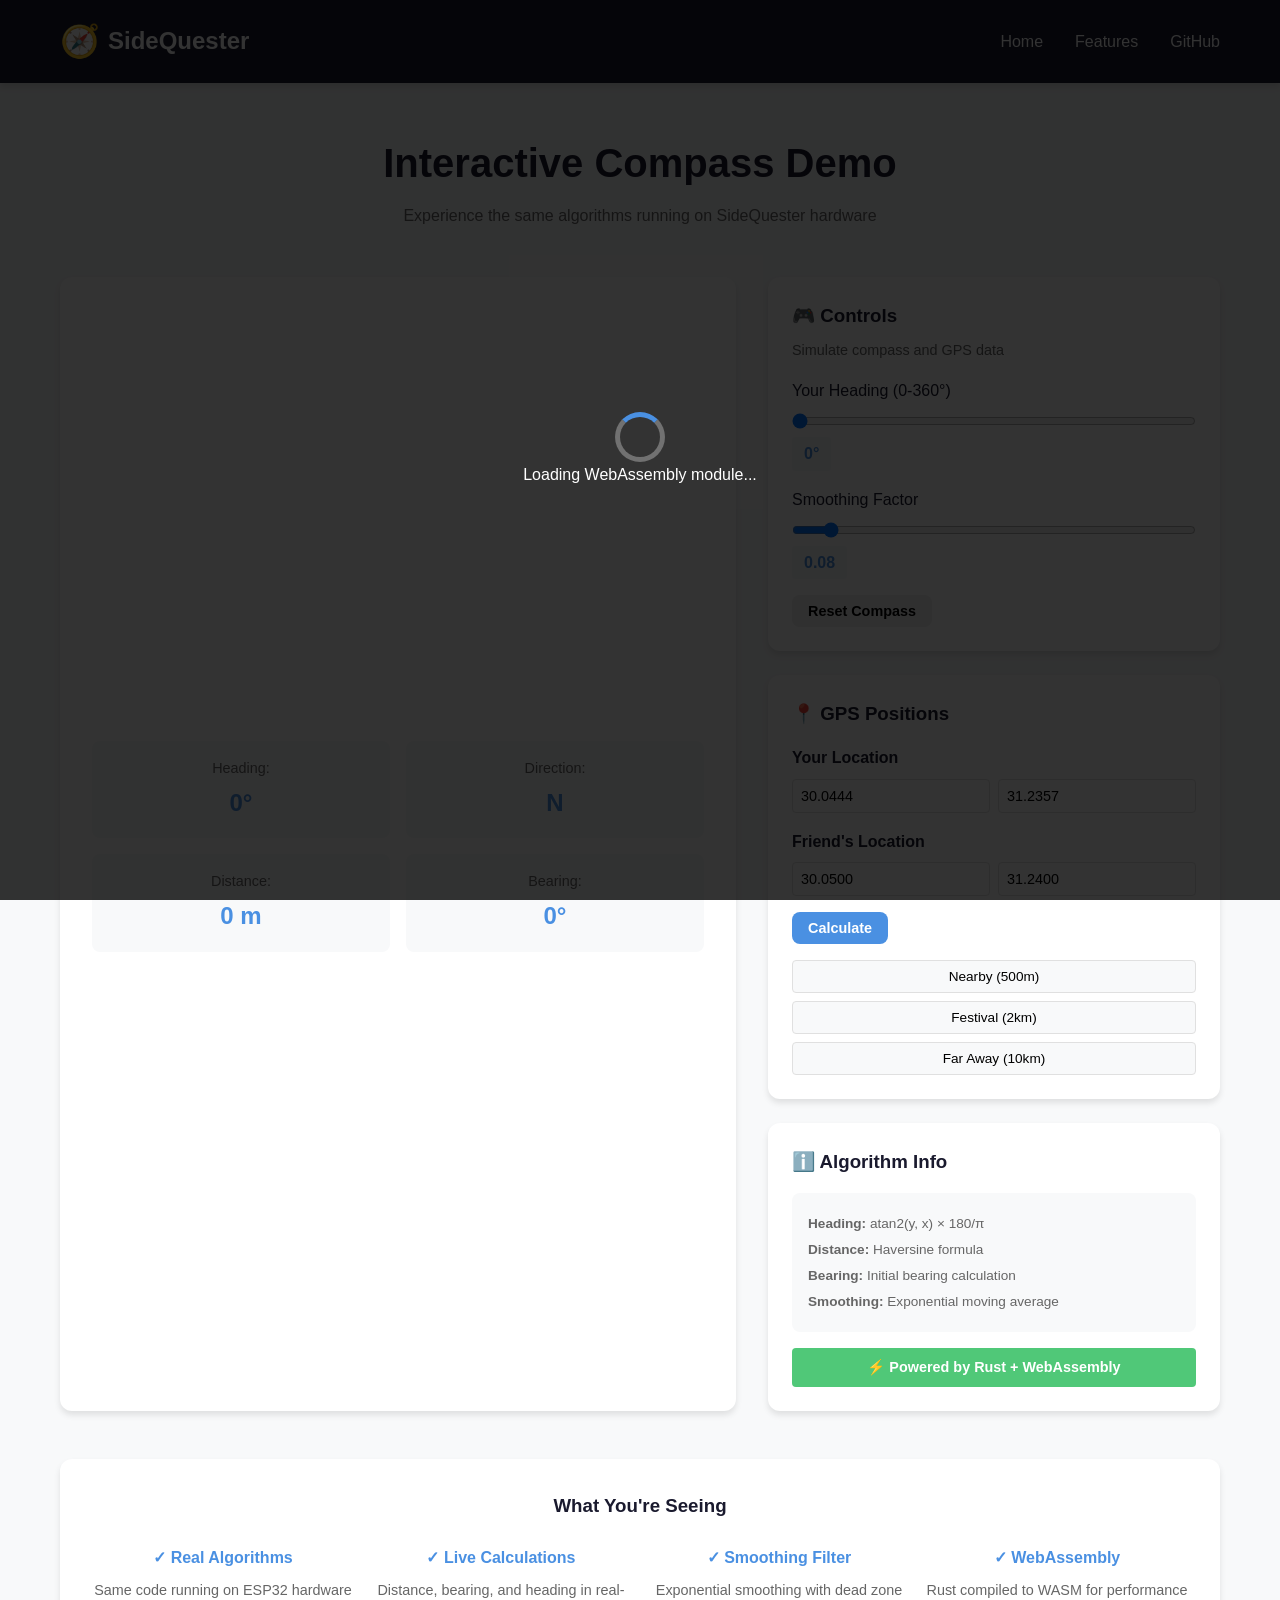
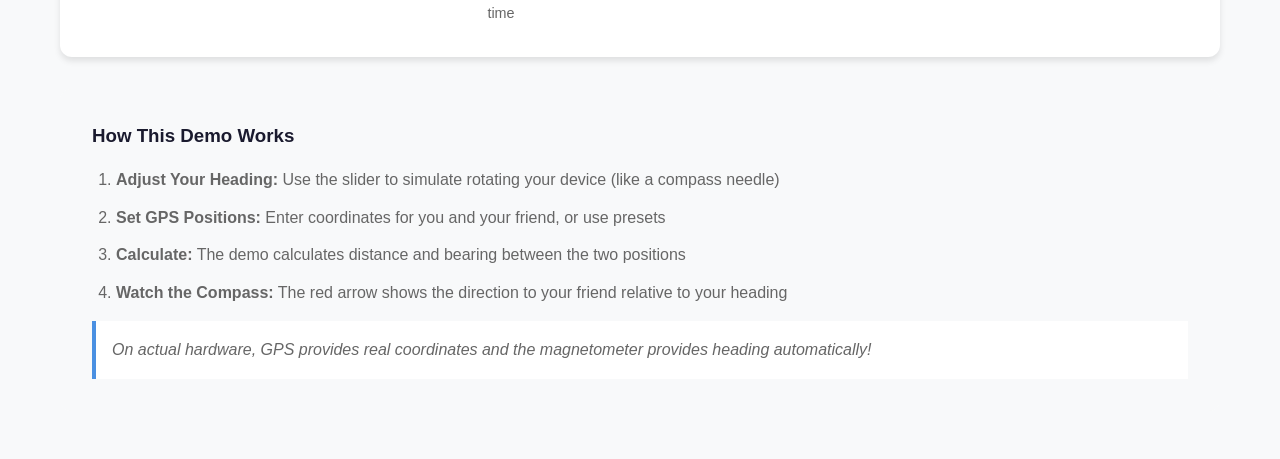
==== website/www/demo.html @ f315d067 "published the sidequester website" ====
<!DOCTYPE html>
<html lang="en">
<head>
    <meta charset="UTF-8">
    <meta name="viewport" content="width=device-width, initial-scale=1.0">
    <meta name="description" content="Interactive SideQuester compass demo - Experience the real algorithms in your browser">
    <title>SideQuester - Interactive Demo</title>
    <link rel="stylesheet" href="styles.css">
</head>
<body class="demo-page">
    <!-- Navigation -->
    <nav class="navbar">
        <div class="container nav-container">
            <div class="logo">
                <a href="index.html">
                    <span class="logo-icon">🧭</span>
                    <span class="logo-text">SideQuester</span>
                </a>
            </div>
            <ul class="nav-menu">
                <li><a href="index.html">Home</a></li>
                <li><a href="index.html#features">Features</a></li>
                <li><a href="https://github.com/AmrEslim/SideQuester" target="_blank">GitHub</a></li>
            </ul>
        </div>
    </nav>

    <!-- Demo Content -->
    <section class="demo-container">
        <div class="container">
            <h1 class="demo-title">Interactive Compass Demo</h1>
            <p class="demo-subtitle">Experience the same algorithms running on SideQuester hardware</p>

            <div class="demo-layout">
                <!-- Main Compass Display -->
                <div class="demo-main">
                    <div class="compass-display">
                        <canvas id="compassCanvas" width="400" height="400"></canvas>
                        <div class="compass-info">
                            <div class="info-item">
                                <span class="info-label">Heading:</span>
                                <span class="info-value" id="heading">0°</span>
                            </div>
                            <div class="info-item">
                                <span class="info-label">Direction:</span>
                                <span class="info-value" id="direction">N</span>
                            </div>
                            <div class="info-item">
                                <span class="info-label">Distance:</span>
                                <span class="info-value" id="distance">0 m</span>
                            </div>
                            <div class="info-item">
                                <span class="info-label">Bearing:</span>
                                <span class="info-value" id="bearing">0°</span>
                            </div>
                        </div>
                    </div>
                </div>

                <!-- Controls Sidebar -->
                <div class="demo-controls">
                    <div class="control-section">
                        <h3>🎮 Controls</h3>
                        <p class="control-hint">Simulate compass and GPS data</p>
                        
                        <div class="control-group">
                            <label for="currentHeading">Your Heading (0-360°)</label>
                            <input type="range" id="currentHeading" min="0" max="360" value="0" step="1">
                            <span class="range-value" id="headingValue">0°</span>
                        </div>
                        
                        <div class="control-group">
                            <label for="smoothing">Smoothing Factor</label>
                            <input type="range" id="smoothing" min="0" max="100" value="8" step="1">
                            <span class="range-value" id="smoothingValue">0.08</span>
                        </div>
                        
                        <button id="resetBtn" class="btn btn-small">Reset Compass</button>
                    </div>

                    <div class="control-section">
                        <h3>📍 GPS Positions</h3>
                        
                        <div class="gps-group">
                            <h4>Your Location</h4>
                            <div class="input-row">
                                <input type="number" id="yourLat" placeholder="Latitude" value="30.0444" step="0.0001">
                                <input type="number" id="yourLon" placeholder="Longitude" value="31.2357" step="0.0001">
                            </div>
                        </div>
                        
                        <div class="gps-group">
                            <h4>Friend's Location</h4>
                            <div class="input-row">
                                <input type="number" id="friendLat" placeholder="Latitude" value="30.0500" step="0.0001">
                                <input type="number" id="friendLon" placeholder="Longitude" value="31.2400" step="0.0001">
                            </div>
                        </div>
                        
                        <button id="calculateBtn" class="btn btn-primary btn-small">Calculate</button>
                        
                        <div class="preset-buttons">
                            <button class="btn-preset" data-preset="nearby">Nearby (500m)</button>
                            <button class="btn-preset" data-preset="festival">Festival (2km)</button>
                            <button class="btn-preset" data-preset="far">Far Away (10km)</button>
                        </div>
                    </div>

                    <div class="control-section">
                        <h3>ℹ️ Algorithm Info</h3>
                        <div class="algorithm-info">
                            <p><strong>Heading:</strong> atan2(y, x) × 180/π</p>
                            <p><strong>Distance:</strong> Haversine formula</p>
                            <p><strong>Bearing:</strong> Initial bearing calculation</p>
                            <p><strong>Smoothing:</strong> Exponential moving average</p>
                        </div>
                        <p class="wasm-badge">⚡ Powered by Rust + WebAssembly</p>
                    </div>
                </div>
            </div>

            <!-- Features Note -->
            <div class="demo-features-note">
                <h3>What You're Seeing</h3>
                <div class="features-row">
                    <div class="feature-note">
                        <strong>✓ Real Algorithms</strong>
                        <p>Same code running on ESP32 hardware</p>
                    </div>
                    <div class="feature-note">
                        <strong>✓ Live Calculations</strong>
                        <p>Distance, bearing, and heading in real-time</p>
                    </div>
                    <div class="feature-note">
                        <strong>✓ Smoothing Filter</strong>
                        <p>Exponential smoothing with dead zone</p>
                    </div>
                    <div class="feature-note">
                        <strong>✓ WebAssembly</strong>
                        <p>Rust compiled to WASM for performance</p>
                    </div>
                </div>
            </div>

            <!-- How It Works -->
            <div class="demo-explanation">
                <h3>How This Demo Works</h3>
                <ol>
                    <li><strong>Adjust Your Heading:</strong> Use the slider to simulate rotating your device (like a compass needle)</li>
                    <li><strong>Set GPS Positions:</strong> Enter coordinates for you and your friend, or use presets</li>
                    <li><strong>Calculate:</strong> The demo calculates distance and bearing between the two positions</li>
                    <li><strong>Watch the Compass:</strong> The red arrow shows the direction to your friend relative to your heading</li>
                </ol>
                <p class="note">On actual hardware, GPS provides real coordinates and the magnetometer provides heading automatically!</p>
            </div>
        </div>
    </section>

    <!-- Loading Indicator -->
    <div id="loadingOverlay" class="loading-overlay">
        <div class="loading-spinner"></div>
        <p>Loading WebAssembly module...</p>
    </div>

    <!-- Scripts -->
    <script type="module" src="app.js"></script>
</body>
</html>
---- website/www/styles.css ----
/* ===== Global Styles ===== */
:root {
    --primary-color: #4A90E2;
    --secondary-color: #50C878;
    --accent-color: #FF6B6B;
    --dark-bg: #1a1a2e;
    --darker-bg: #16161e;
    --light-bg: #f8f9fa;
    --text-primary: #333;
    --text-secondary: #666;
    --text-light: #fff;
    --border-color: #e0e0e0;
    --shadow: 0 4px 6px rgba(0, 0, 0, 0.1);
    --shadow-lg: 0 10px 30px rgba(0, 0, 0, 0.2);
}

* {
    margin: 0;
    padding: 0;
    box-sizing: border-box;
}

body {
    font-family: -apple-system, BlinkMacSystemFont, 'Segoe UI', Roboto, Oxygen, Ubuntu, Cantarell, sans-serif;
    line-height: 1.6;
    color: var(--text-primary);
    overflow-x: hidden;
}

.container {
    max-width: 1200px;
    margin: 0 auto;
    padding: 0 20px;
}

/* ===== Navigation ===== */
.navbar {
    background: var(--dark-bg);
    color: var(--text-light);
    padding: 1rem 0;
    position: sticky;
    top: 0;
    z-index: 1000;
    box-shadow: var(--shadow);
}

.nav-container {
    display: flex;
    justify-content: space-between;
    align-items: center;
}

.logo {
    display: flex;
    align-items: center;
    gap: 0.5rem;
    font-size: 1.5rem;
    font-weight: bold;
    color: var(--text-light);
    text-decoration: none;
}

.logo a {
    display: flex;
    align-items: center;
    gap: 0.5rem;
    color: var(--text-light);
    text-decoration: none;
}

.logo-icon {
    font-size: 2rem;
}

.nav-menu {
    display: flex;
    list-style: none;
    gap: 2rem;
    align-items: center;
}

.nav-menu a {
    color: var(--text-light);
    text-decoration: none;
    transition: color 0.3s;
    font-weight: 500;
}

.nav-menu a:hover {
    color: var(--primary-color);
}

.demo-link {
    background: var(--primary-color);
    padding: 0.5rem 1rem;
    border-radius: 5px;
}

.demo-link:hover {
    background: #3a7bc8;
    color: var(--text-light) !important;
}

.github-link {
    display: flex;
    align-items: center;
    gap: 0.5rem;
}

/* ===== Hero Section ===== */
.hero {
    background: linear-gradient(135deg, var(--dark-bg) 0%, var(--darker-bg) 100%);
    color: var(--text-light);
    padding: 6rem 0;
    min-height: 80vh;
    display: flex;
    align-items: center;
}

.hero .container {
    display: grid;
    grid-template-columns: 1fr 1fr;
    gap: 4rem;
    align-items: center;
}

.hero-title {
    font-size: 3.5rem;
    font-weight: 800;
    line-height: 1.2;
    margin-bottom: 1.5rem;
}

.highlight {
    color: var(--primary-color);
}

.hero-subtitle {
    font-size: 1.25rem;
    margin-bottom: 2rem;
    color: #ccc;
}

.cta-buttons {
    display: flex;
    gap: 1rem;
    flex-wrap: wrap;
}

.btn {
    padding: 0.875rem 2rem;
    font-size: 1rem;
    font-weight: 600;
    border: none;
    border-radius: 8px;
    cursor: pointer;
    text-decoration: none;
    display: inline-block;
    transition: all 0.3s;
}

.btn-primary {
    background: var(--primary-color);
    color: var(--text-light);
}

.btn-primary:hover {
    background: #3a7bc8;
    transform: translateY(-2px);
    box-shadow: var(--shadow-lg);
}

.btn-secondary {
    background: transparent;
    color: var(--text-light);
    border: 2px solid var(--primary-color);
}

.btn-secondary:hover {
    background: var(--primary-color);
    transform: translateY(-2px);
}

.btn-small {
    padding: 0.5rem 1rem;
    font-size: 0.9rem;
}

.hero-stats {
    display: flex;
    gap: 3rem;
    margin-top: 3rem;
}

.stat {
    text-align: center;
}

.stat-number {
    font-size: 2.5rem;
    font-weight: bold;
    color: var(--primary-color);
}

.stat-label {
    font-size: 0.9rem;
    color: #ccc;
}

/* Hero Compass Preview */
.hero-visual {
    display: flex;
    justify-content: center;
    align-items: center;
}

.compass-preview {
    width: 300px;
    height: 300px;
    display: flex;
    justify-content: center;
    align-items: center;
}

.compass-circle {
    width: 250px;
    height: 250px;
    border-radius: 50%;
    background: radial-gradient(circle, rgba(74, 144, 226, 0.2) 0%, rgba(74, 144, 226, 0.05) 70%);
    border: 3px solid var(--primary-color);
    position: relative;
    animation: pulse 2s ease-in-out infinite;
}

.compass-needle {
    position: absolute;
    width: 4px;
    height: 100px;
    background: linear-gradient(to top, var(--accent-color), transparent);
    top: 50%;
    left: 50%;
    transform: translate(-50%, -100%);
    transform-origin: bottom center;
    animation: rotate 4s linear infinite;
}

.compass-direction {
    position: absolute;
    top: 20px;
    left: 50%;
    transform: translateX(-50%);
    font-size: 1.5rem;
    font-weight: bold;
    color: var(--primary-color);
}

@keyframes pulse {
    0%, 100% { transform: scale(1); opacity: 1; }
    50% { transform: scale(1.05); opacity: 0.9; }
}

@keyframes rotate {
    from { transform: translate(-50%, -100%) rotate(0deg); }
    to { transform: translate(-50%, -100%) rotate(360deg); }
}

/* ===== Features Section ===== */
.features {
    padding: 6rem 0;
    background: var(--light-bg);
}

.section-title {
    font-size: 2.5rem;
    text-align: center;
    margin-bottom: 1rem;
}

.section-subtitle {
    text-align: center;
    color: var(--text-secondary);
    font-size: 1.1rem;
    margin-bottom: 3rem;
}

.features-grid {
    display: grid;
    grid-template-columns: repeat(auto-fit, minmax(300px, 1fr));
    gap: 2rem;
}

.feature-card {
    background: white;
    padding: 2rem;
    border-radius: 12px;
    box-shadow: var(--shadow);
    transition: transform 0.3s, box-shadow 0.3s;
}

.feature-card:hover {
    transform: translateY(-5px);
    box-shadow: var(--shadow-lg);
}

.feature-icon {
    font-size: 3rem;
    margin-bottom: 1rem;
}

.feature-card h3 {
    font-size: 1.5rem;
    margin-bottom: 0.5rem;
    color: var(--dark-bg);
}

.feature-card p {
    color: var(--text-secondary);
}

/* ===== How It Works Section ===== */
.how-it-works {
    padding: 6rem 0;
}

.steps {
    display: grid;
    grid-template-columns: repeat(auto-fit, minmax(250px, 1fr));
    gap: 2rem;
    margin-bottom: 3rem;
}

.step {
    display: flex;
    gap: 1rem;
}

.step-number {
    width: 50px;
    height: 50px;
    background: var(--primary-color);
    color: white;
    border-radius: 50%;
    display: flex;
    align-items: center;
    justify-content: center;
    font-size: 1.5rem;
    font-weight: bold;
    flex-shrink: 0;
}

.step-content h3 {
    margin-bottom: 0.5rem;
    color: var(--dark-bg);
}

.step-content p {
    color: var(--text-secondary);
}

.tech-stack {
    text-align: center;
    margin-top: 3rem;
}

.tech-stack h3 {
    margin-bottom: 1rem;
    font-size: 1.5rem;
}

.tech-tags {
    display: flex;
    flex-wrap: wrap;
    gap: 1rem;
    justify-content: center;
}

.tech-tag {
    background: var(--dark-bg);
    color: white;
    padding: 0.5rem 1rem;
    border-radius: 20px;
    font-size: 0.9rem;
    font-weight: 500;
}

/* ===== Demo Section ===== */
.demo-section {
    padding: 6rem 0;
    background: var(--light-bg);
}

.demo-content {
    display: grid;
    grid-template-columns: 1fr 1fr;
    gap: 4rem;
    align-items: center;
}

.demo-features li {
    margin: 0.5rem 0;
    color: var(--text-secondary);
}

.browser-mockup {
    background: white;
    border-radius: 8px;
    overflow: hidden;
    box-shadow: var(--shadow-lg);
}

.browser-bar {
    background: #e0e0e0;
    padding: 0.75rem;
    display: flex;
    align-items: center;
}

.browser-dots {
    display: flex;
    gap: 0.5rem;
}

.browser-dots span {
    width: 12px;
    height: 12px;
    border-radius: 50%;
    background: #999;
}

.browser-content {
    padding: 2rem;
    background: var(--dark-bg);
    height: 300px;
    display: flex;
    justify-content: center;
    align-items: center;
}

.demo-compass-large {
    width: 200px;
    height: 200px;
    border-radius: 50%;
    background: radial-gradient(circle, rgba(74, 144, 226, 0.3) 0%, rgba(74, 144, 226, 0.1) 70%);
    border: 3px solid var(--primary-color);
    animation: pulse 2s ease-in-out infinite;
}

/* ===== Hardware Section ===== */
.hardware {
    padding: 6rem 0;
}

.hardware-list {
    display: grid;
    grid-template-columns: repeat(auto-fit, minmax(350px, 1fr));
    gap: 1.5rem;
    margin-bottom: 2rem;
}

.hardware-item {
    display: flex;
    gap: 1rem;
    background: white;
    padding: 1.5rem;
    border-radius: 8px;
    box-shadow: var(--shadow);
}

.hardware-icon {
    font-size: 2.5rem;
}

.hardware-details h3 {
    margin-bottom: 0.25rem;
    color: var(--dark-bg);
}

.hardware-details p {
    color: var(--text-secondary);
    font-size: 0.9rem;
}

.price {
    display: inline-block;
    margin-top: 0.5rem;
    color: var(--secondary-color);
    font-weight: bold;
}

.hardware-total {
    text-align: center;
    margin: 2rem 0;
    padding: 2rem;
    background: var(--light-bg);
    border-radius: 8px;
}

.hardware-total p {
    font-size: 1.25rem;
    margin: 0.5rem 0;
}

.hardware-total strong {
    color: var(--primary-color);
    font-size: 1.5rem;
}

.hardware-note {
    color: var(--text-secondary);
    font-size: 0.9rem !important;
}

/* ===== Use Cases Section ===== */
.use-cases {
    padding: 6rem 0;
    background: var(--light-bg);
}

.use-case-cards {
    display: grid;
    grid-template-columns: repeat(auto-fit, minmax(250px, 1fr));
    gap: 2rem;
}

.use-case-card {
    background: white;
    padding: 2rem;
    border-radius: 12px;
    box-shadow: var(--shadow);
    text-align: center;
}

.use-case-emoji {
    font-size: 3rem;
    margin-bottom: 1rem;
}

.use-case-card h3 {
    margin-bottom: 0.5rem;
    color: var(--dark-bg);
}

.use-case-card p {
    color: var(--text-secondary);
}

/* ===== CTA Section ===== */
.cta-section {
    padding: 6rem 0;
    background: linear-gradient(135deg, var(--dark-bg) 0%, var(--darker-bg) 100%);
    color: var(--text-light);
    text-align: center;
}

.cta-section h2 {
    font-size: 2.5rem;
    margin-bottom: 1rem;
}

.cta-section p {
    font-size: 1.1rem;
    margin-bottom: 2rem;
    color: #ccc;
}

/* ===== Footer ===== */
.footer {
    background: var(--darker-bg);
    color: var(--text-light);
    padding: 3rem 0 1rem;
}

.footer-content {
    display: grid;
    grid-template-columns: repeat(auto-fit, minmax(200px, 1fr));
    gap: 2rem;
    margin-bottom: 2rem;
}

.footer-section h3, .footer-section h4 {
    margin-bottom: 1rem;
}

.footer-section ul {
    list-style: none;
}

.footer-section ul li {
    margin: 0.5rem 0;
}

.footer-section a {
    color: #ccc;
    text-decoration: none;
    transition: color 0.3s;
}

.footer-section a:hover {
    color: var(--primary-color);
}

.footer-bottom {
    border-top: 1px solid #333;
    padding-top: 1rem;
    text-align: center;
    color: #999;
}

.footer-bottom p {
    margin: 0.25rem 0;
}

/* ===== Demo Page Styles ===== */
.demo-page {
    background: var(--light-bg);
    min-height: 100vh;
}

.demo-container {
    padding: 3rem 0;
}

.demo-title {
    font-size: 2.5rem;
    text-align: center;
    margin-bottom: 0.5rem;
    color: var(--dark-bg);
}

.demo-subtitle {
    text-align: center;
    color: var(--text-secondary);
    margin-bottom: 3rem;
}

.demo-layout {
    display: grid;
    grid-template-columns: 2fr 1fr;
    gap: 2rem;
    margin-bottom: 3rem;
}

.demo-main {
    background: white;
    padding: 2rem;
    border-radius: 12px;
    box-shadow: var(--shadow);
}

.compass-display {
    display: flex;
    flex-direction: column;
    align-items: center;
    gap: 2rem;
}

#compassCanvas {
    max-width: 100%;
    height: auto;
    border-radius: 50%;
}

.compass-info {
    display: grid;
    grid-template-columns: 1fr 1fr;
    gap: 1rem;
    width: 100%;
}

.info-item {
    background: var(--light-bg);
    padding: 1rem;
    border-radius: 8px;
    text-align: center;
}

.info-label {
    display: block;
    font-size: 0.9rem;
    color: var(--text-secondary);
    margin-bottom: 0.25rem;
}

.info-value {
    display: block;
    font-size: 1.5rem;
    font-weight: bold;
    color: var(--primary-color);
}

.demo-controls {
    display: flex;
    flex-direction: column;
    gap: 1.5rem;
}

.control-section {
    background: white;
    padding: 1.5rem;
    border-radius: 12px;
    box-shadow: var(--shadow);
}

.control-section h3 {
    margin-bottom: 0.5rem;
    color: var(--dark-bg);
}

.control-hint {
    color: var(--text-secondary);
    font-size: 0.9rem;
    margin-bottom: 1rem;
}

.control-group {
    margin: 1rem 0;
}

.control-group label {
    display: block;
    margin-bottom: 0.5rem;
    font-weight: 500;
    color: var(--dark-bg);
}

.control-group input[type="range"] {
    width: 100%;
    margin-bottom: 0.25rem;
}

.range-value {
    display: inline-block;
    background: var(--light-bg);
    padding: 0.25rem 0.75rem;
    border-radius: 4px;
    font-weight: bold;
    color: var(--primary-color);
}

.gps-group {
    margin: 1rem 0;
}

.gps-group h4 {
    margin-bottom: 0.5rem;
    color: var(--dark-bg);
}

.input-row {
    display: grid;
    grid-template-columns: 1fr 1fr;
    gap: 0.5rem;
}

.input-row input {
    padding: 0.5rem;
    border: 1px solid var(--border-color);
    border-radius: 4px;
    font-size: 0.9rem;
}

.preset-buttons {
    display: flex;
    flex-direction: column;
    gap: 0.5rem;
    margin-top: 1rem;
}

.btn-preset {
    padding: 0.5rem;
    background: var(--light-bg);
    border: 1px solid var(--border-color);
    border-radius: 4px;
    cursor: pointer;
    transition: all 0.3s;
    font-size: 0.85rem;
}

.btn-preset:hover {
    background: var(--primary-color);
    color: white;
    border-color: var(--primary-color);
}

.algorithm-info {
    background: var(--light-bg);
    padding: 1rem;
    border-radius: 8px;
    margin-top: 1rem;
}

.algorithm-info p {
    font-size: 0.85rem;
    margin: 0.25rem 0;
    color: var(--text-secondary);
}

.wasm-badge {
    margin-top: 1rem;
    padding: 0.5rem;
    background: var(--secondary-color);
    color: white;
    border-radius: 4px;
    text-align: center;
    font-weight: bold;
    font-size: 0.9rem;
}

.demo-features-note {
    background: white;
    padding: 2rem;
    border-radius: 12px;
    box-shadow: var(--shadow);
    margin-bottom: 2rem;
}

.demo-features-note h3 {
    text-align: center;
    margin-bottom: 1.5rem;
    color: var(--dark-bg);
}

.features-row {
    display: grid;
    grid-template-columns: repeat(auto-fit, minmax(200px, 1fr));
    gap: 1rem;
}

.feature-note {
    text-align: center;
}

.feature-note strong {
    display: block;
    margin-bottom: 0.5rem;
    color: var(--primary-color);
}

.feature-note p {
    font-size: 0.9rem;
    color: var(--text-secondary);
}

.demo-explanation {
    background: var(--light-bg);
    padding: 2rem;
    border-radius: 12px;
}

.demo-explanation h3 {
    margin-bottom: 1rem;
    color: var(--dark-bg);
}

.demo-explanation ol {
    margin-left: 1.5rem;
}

.demo-explanation li {
    margin: 0.75rem 0;
    color: var(--text-secondary);
}

.note {
    margin-top: 1rem;
    padding: 1rem;
    background: white;
    border-left: 4px solid var(--primary-color);
    font-style: italic;
    color: var(--text-secondary);
}

.loading-overlay {
    position: fixed;
    top: 0;
    left: 0;
    width: 100%;
    height: 100%;
    background: rgba(0, 0, 0, 0.8);
    display: flex;
    flex-direction: column;
    justify-content: center;
    align-items: center;
    z-index: 9999;
    color: white;
}

.loading-spinner {
    width: 50px;
    height: 50px;
    border: 5px solid rgba(255, 255, 255, 0.3);
    border-top-color: var(--primary-color);
    border-radius: 50%;
    animation: spin 1s linear infinite;
}

@keyframes spin {
    to { transform: rotate(360deg); }
}

/* ===== Responsive Design ===== */
@media (max-width: 768px) {
    .hero .container {
        grid-template-columns: 1fr;
        text-align: center;
    }
    
    .hero-title {
        font-size: 2.5rem;
    }
    
    .hero-stats {
        justify-content: center;
    }
    
    .demo-content {
        grid-template-columns: 1fr;
    }
    
    .demo-layout {
        grid-template-columns: 1fr;
    }
    
    .nav-menu {
        gap: 1rem;
        flex-wrap: wrap;
    }
    
    .features-grid,
    .hardware-list,
    .use-case-cards {
        grid-template-columns: 1fr;
    }
}
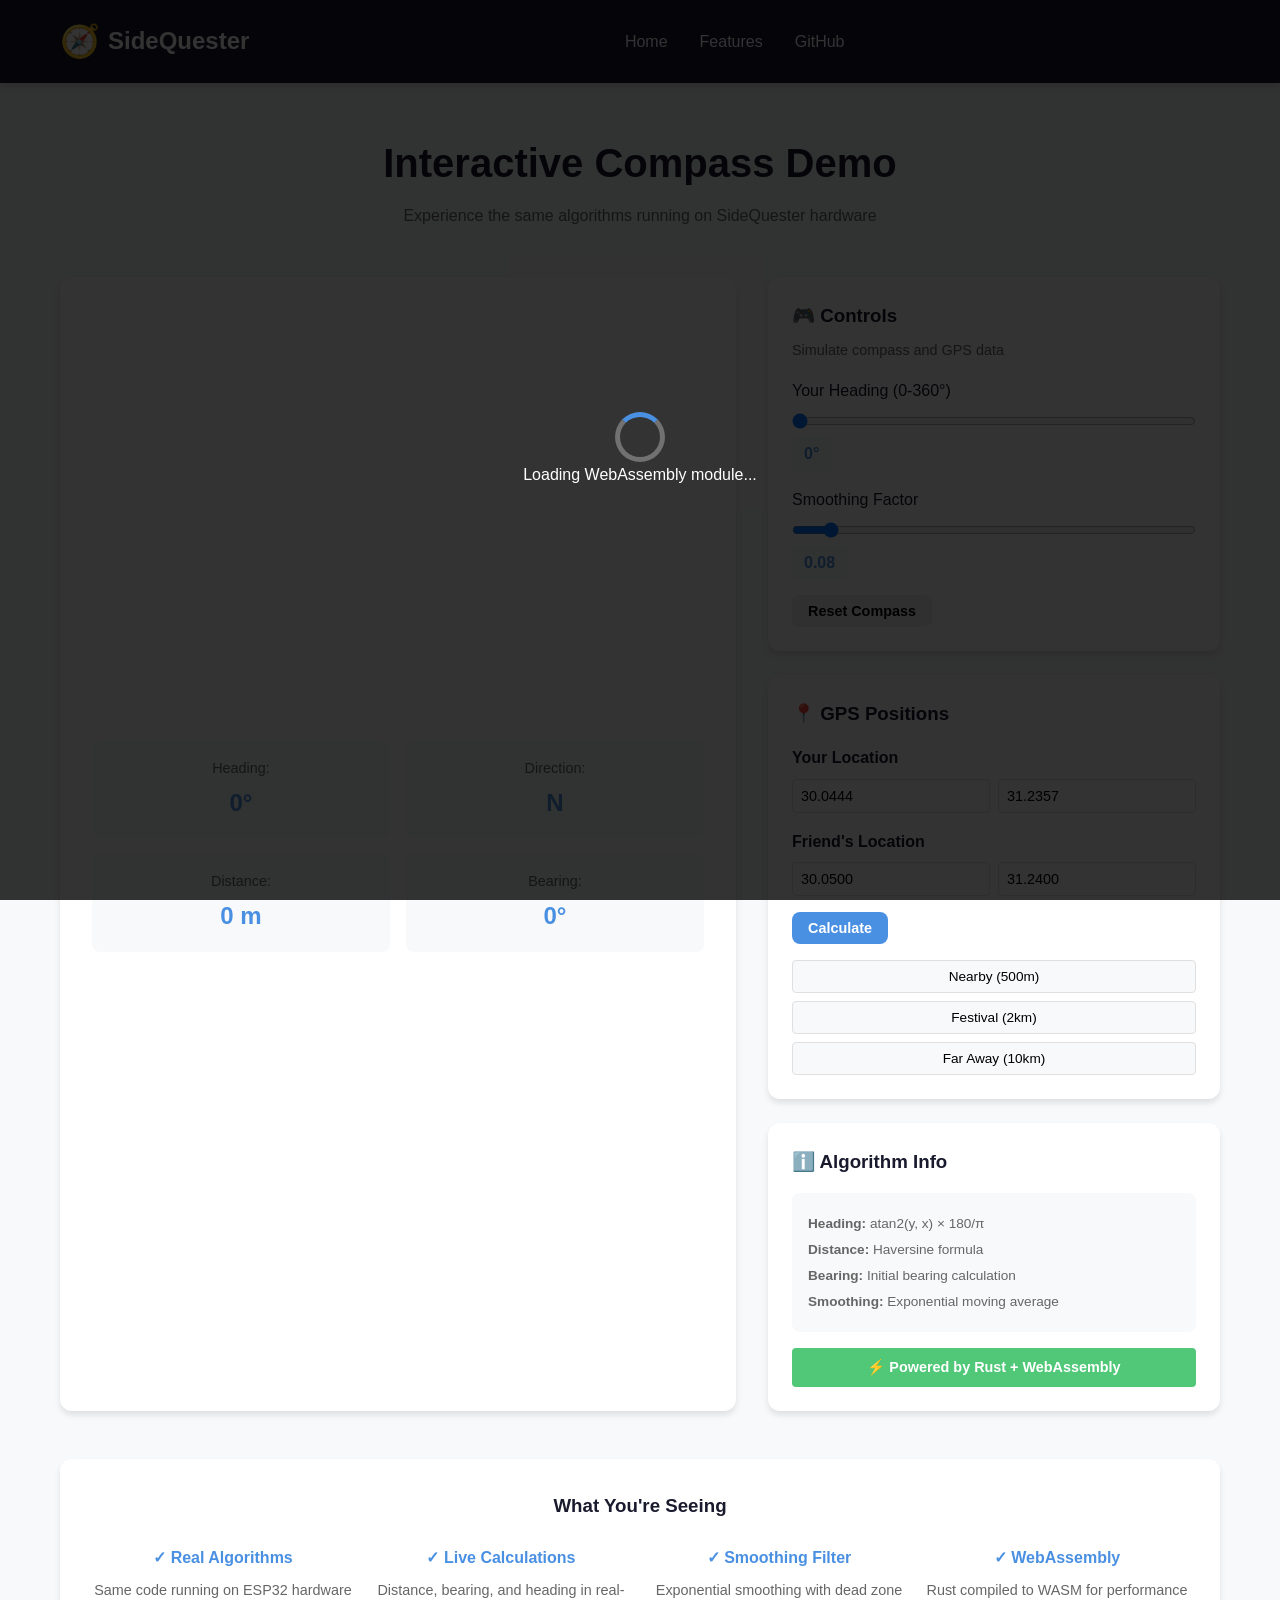
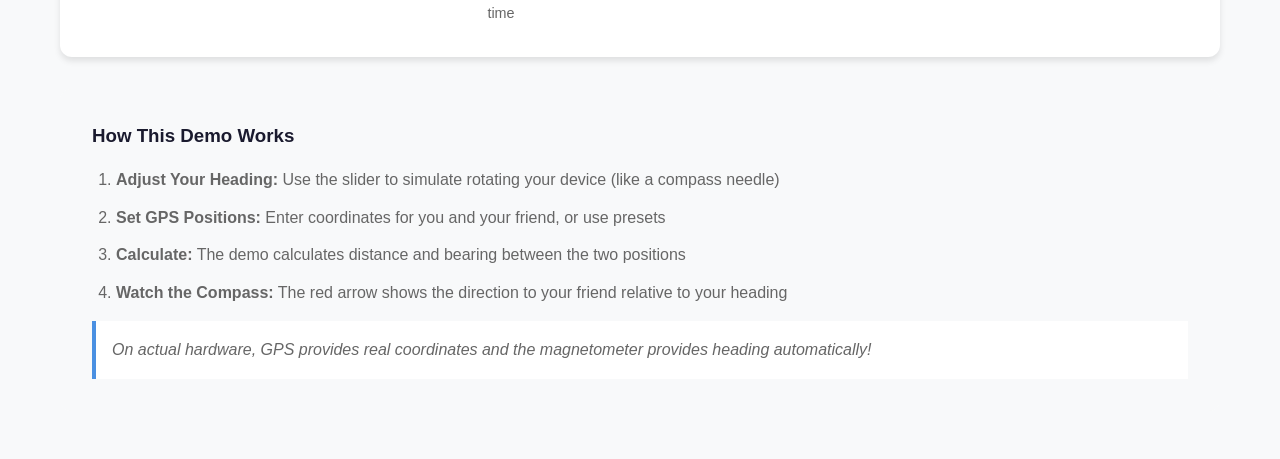
==== commit e9989506: "added css style for smaller displays" ====
--- a/website/www/demo.html
+++ b/website/www/demo.html
@@ -17,11 +17,17 @@
                     <span class="logo-text">SideQuester</span>
                 </a>
             </div>
+            <button class="mobile-menu-toggle" aria-label="Toggle menu" aria-expanded="false">
+                <span></span>
+                <span></span>
+                <span></span>
+            </button>
             <ul class="nav-menu">
                 <li><a href="index.html">Home</a></li>
                 <li><a href="index.html#features">Features</a></li>
                 <li><a href="https://github.com/AmrEslim/SideQuester" target="_blank">GitHub</a></li>
             </ul>
+            <div class="mobile-overlay"></div>
         </div>
     </nav>
 
@@ -164,5 +170,38 @@
 
     <!-- Scripts -->
     <script type="module" src="app.js"></script>
+    <script>
+        // Mobile menu toggle
+        const mobileMenuToggle = document.querySelector('.mobile-menu-toggle');
+        const navMenu = document.querySelector('.nav-menu');
+        const mobileOverlay = document.querySelector('.mobile-overlay');
+        
+        function toggleMobileMenu() {
+            const isOpen = navMenu.classList.toggle('active');
+            mobileMenuToggle.classList.toggle('active');
+            mobileOverlay.classList.toggle('active');
+            mobileMenuToggle.setAttribute('aria-expanded', isOpen);
+            document.body.style.overflow = isOpen ? 'hidden' : '';
+        }
+        
+        mobileMenuToggle.addEventListener('click', toggleMobileMenu);
+        mobileOverlay.addEventListener('click', toggleMobileMenu);
+        
+        // Close menu when clicking a link
+        navMenu.querySelectorAll('a').forEach(link => {
+            link.addEventListener('click', () => {
+                if (navMenu.classList.contains('active')) {
+                    toggleMobileMenu();
+                }
+            });
+        });
+        
+        // Close menu on escape key
+        document.addEventListener('keydown', (e) => {
+            if (e.key === 'Escape' && navMenu.classList.contains('active')) {
+                toggleMobileMenu();
+            }
+        });
+    </script>
 </body>
 </html>
--- a/website/www/styles.css
+++ b/website/www/styles.css
@@ -898,37 +898,517 @@
     to { transform: rotate(360deg); }
 }
 
+/* ===== Mobile Navigation Toggle ===== */
+.mobile-menu-toggle {
+    display: none;
+    flex-direction: column;
+    justify-content: space-between;
+    width: 30px;
+    height: 24px;
+    background: transparent;
+    border: none;
+    cursor: pointer;
+    padding: 0;
+    z-index: 1001;
+}
+
+.mobile-menu-toggle span {
+    display: block;
+    width: 100%;
+    height: 3px;
+    background: var(--text-light);
+    border-radius: 2px;
+    transition: all 0.3s ease;
+}
+
+.mobile-menu-toggle.active span:nth-child(1) {
+    transform: rotate(45deg) translate(6px, 6px);
+}
+
+.mobile-menu-toggle.active span:nth-child(2) {
+    opacity: 0;
+}
+
+.mobile-menu-toggle.active span:nth-child(3) {
+    transform: rotate(-45deg) translate(6px, -6px);
+}
+
 /* ===== Responsive Design ===== */
+
+/* Large tablets and small desktops */
+@media (max-width: 1024px) {
+    .hero .container {
+        gap: 2rem;
+    }
+    
+    .hero-title {
+        font-size: 2.8rem;
+    }
+    
+    .features-grid {
+        grid-template-columns: repeat(2, 1fr);
+    }
+    
+    .hardware-list {
+        grid-template-columns: repeat(2, 1fr);
+    }
+    
+    .use-case-cards {
+        grid-template-columns: repeat(2, 1fr);
+    }
+}
+
+/* Tablets */
 @media (max-width: 768px) {
+    /* Mobile Navigation */
+    .mobile-menu-toggle {
+        display: flex;
+    }
+    
+    .nav-menu {
+        position: fixed;
+        top: 0;
+        right: -100%;
+        width: 280px;
+        height: 100vh;
+        background: var(--darker-bg);
+        flex-direction: column;
+        justify-content: flex-start;
+        align-items: flex-start;
+        padding: 5rem 2rem 2rem;
+        gap: 0;
+        transition: right 0.3s ease;
+        z-index: 1000;
+        box-shadow: -5px 0 20px rgba(0, 0, 0, 0.3);
+    }
+    
+    .nav-menu.active {
+        right: 0;
+    }
+    
+    .nav-menu li {
+        width: 100%;
+        border-bottom: 1px solid rgba(255, 255, 255, 0.1);
+    }
+    
+    .nav-menu li:last-child {
+        border-bottom: none;
+    }
+    
+    .nav-menu a {
+        display: block;
+        padding: 1rem 0;
+        font-size: 1.1rem;
+    }
+    
+    .nav-menu a:hover {
+        padding-left: 0.5rem;
+    }
+    
+    .mobile-overlay {
+        display: none;
+        position: fixed;
+        top: 0;
+        left: 0;
+        width: 100%;
+        height: 100%;
+        background: rgba(0, 0, 0, 0.5);
+        z-index: 999;
+    }
+    
+    .mobile-overlay.active {
+        display: block;
+    }
+    
+    /* Hero Section */
+    .hero {
+        padding: 4rem 0;
+        min-height: auto;
+    }
+    
     .hero .container {
         grid-template-columns: 1fr;
         text-align: center;
+        gap: 2rem;
+    }
+    
+    .hero-content {
+        order: 1;
+    }
+    
+    .hero-visual {
+        order: 0;
     }
     
     .hero-title {
-        font-size: 2.5rem;
+        font-size: 2.2rem;
+    }
+    
+    .hero-subtitle {
+        font-size: 1rem;
+    }
+    
+    .cta-buttons {
+        justify-content: center;
     }
     
     .hero-stats {
         justify-content: center;
-    }
-    
-    .demo-content {
-        grid-template-columns: 1fr;
-    }
-    
-    .demo-layout {
-        grid-template-columns: 1fr;
-    }
-    
-    .nav-menu {
-        gap: 1rem;
-        flex-wrap: wrap;
-    }
-    
+        gap: 2rem;
+    }
+    
+    .stat-number {
+        font-size: 2rem;
+    }
+    
+    .compass-preview {
+        width: 200px;
+        height: 200px;
+        margin: 0 auto;
+    }
+    
+    /* Features Section */
     .features-grid,
     .hardware-list,
     .use-case-cards {
         grid-template-columns: 1fr;
-    }
-}
+        gap: 1.5rem;
+    }
+    
+    .section-title {
+        font-size: 2rem;
+    }
+    
+    .section-subtitle {
+        font-size: 1rem;
+    }
+    
+    /* How It Works */
+    .steps {
+        flex-direction: column;
+        gap: 2rem;
+    }
+    
+    .step {
+        max-width: 100%;
+    }
+    
+    .step-connector {
+        display: none;
+    }
+    
+    /* Demo Page */
+    .demo-container {
+        padding: 2rem 0;
+    }
+    
+    .demo-title {
+        font-size: 1.8rem;
+    }
+    
+    .demo-layout {
+        grid-template-columns: 1fr;
+        gap: 2rem;
+    }
+    
+    .demo-main {
+        order: 0;
+    }
+    
+    .demo-controls {
+        order: 1;
+    }
+    
+    #compassCanvas {
+        width: 300px !important;
+        height: 300px !important;
+    }
+    
+    .compass-info {
+        flex-wrap: wrap;
+        gap: 1rem;
+    }
+    
+    .info-item {
+        flex: 1 1 45%;
+    }
+    
+    .control-section {
+        padding: 1.25rem;
+    }
+    
+    .preset-grid {
+        grid-template-columns: 1fr;
+    }
+    
+    /* Footer */
+    .footer-content {
+        flex-direction: column;
+        text-align: center;
+        gap: 1rem;
+    }
+    
+    .footer-links {
+        justify-content: center;
+    }
+    
+    /* CTA Section */
+    .final-cta {
+        padding: 3rem 0;
+    }
+    
+    .final-cta h2 {
+        font-size: 1.8rem;
+    }
+}
+
+/* Mobile phones */
+@media (max-width: 480px) {
+    /* Container padding */
+    .container {
+        padding: 0 1rem;
+    }
+    
+    /* Navigation */
+    .logo-text {
+        font-size: 1.1rem;
+    }
+    
+    .logo-icon {
+        font-size: 1.5rem;
+    }
+    
+    /* Hero */
+    .hero {
+        padding: 3rem 0;
+    }
+    
+    .hero-title {
+        font-size: 1.8rem;
+    }
+    
+    .hero-subtitle {
+        font-size: 0.9rem;
+    }
+    
+    .btn {
+        padding: 0.75rem 1.5rem;
+        font-size: 0.9rem;
+    }
+    
+    .cta-buttons {
+        flex-direction: column;
+        align-items: center;
+    }
+    
+    .cta-buttons .btn {
+        width: 100%;
+        max-width: 250px;
+        text-align: center;
+    }
+    
+    .hero-stats {
+        flex-direction: column;
+        gap: 1.5rem;
+    }
+    
+    .compass-preview {
+        width: 160px;
+        height: 160px;
+    }
+    
+    /* Sections */
+    section {
+        padding: 3rem 0;
+    }
+    
+    .section-title {
+        font-size: 1.6rem;
+    }
+    
+    .section-subtitle {
+        font-size: 0.9rem;
+    }
+    
+    /* Feature Cards */
+    .feature-card,
+    .hardware-item,
+    .use-case-card {
+        padding: 1.25rem;
+    }
+    
+    .feature-icon {
+        font-size: 2rem;
+    }
+    
+    /* Demo Page */
+    .demo-title {
+        font-size: 1.5rem;
+    }
+    
+    .demo-subtitle {
+        font-size: 0.9rem;
+    }
+    
+    #compassCanvas {
+        width: 260px !important;
+        height: 260px !important;
+    }
+    
+    .compass-info {
+        flex-direction: column;
+        gap: 0.5rem;
+    }
+    
+    .info-item {
+        flex: 1 1 100%;
+        display: flex;
+        justify-content: space-between;
+        padding: 0.5rem 0;
+        border-bottom: 1px solid var(--border-color);
+    }
+    
+    .info-item:last-child {
+        border-bottom: none;
+    }
+    
+    .control-group label {
+        font-size: 0.9rem;
+    }
+    
+    .gps-group h4 {
+        font-size: 0.9rem;
+    }
+    
+    .input-row {
+        flex-direction: column;
+        gap: 0.5rem;
+    }
+    
+    .input-row input {
+        width: 100%;
+    }
+    
+    /* Demo explanation */
+    .demo-explanation {
+        padding: 1.25rem;
+    }
+    
+    .demo-explanation h3 {
+        font-size: 1.1rem;
+    }
+    
+    .demo-explanation li {
+        font-size: 0.9rem;
+    }
+    
+    /* How It Works */
+    .step-number {
+        width: 50px;
+        height: 50px;
+        font-size: 1.2rem;
+    }
+    
+    .step h3 {
+        font-size: 1.1rem;
+    }
+    
+    /* Footer */
+    .footer {
+        padding: 1.5rem 0;
+    }
+    
+    .footer-links {
+        flex-direction: column;
+        gap: 0.75rem;
+    }
+    
+    /* CTA */
+    .final-cta h2 {
+        font-size: 1.5rem;
+    }
+    
+    .final-cta p {
+        font-size: 0.9rem;
+    }
+}
+
+/* Touch-friendly adjustments */
+@media (hover: none) and (pointer: coarse) {
+    .btn {
+        min-height: 48px;
+        display: flex;
+        align-items: center;
+        justify-content: center;
+    }
+    
+    .nav-menu a {
+        min-height: 48px;
+        display: flex;
+        align-items: center;
+    }
+    
+    input[type="range"] {
+        height: 40px;
+    }
+    
+    input[type="number"] {
+        min-height: 48px;
+        font-size: 16px; /* Prevents zoom on iOS */
+    }
+    
+    .preset-btn {
+        min-height: 48px;
+    }
+}
+
+/* Landscape orientation on mobile */
+@media (max-height: 500px) and (orientation: landscape) {
+    .hero {
+        min-height: auto;
+        padding: 2rem 0;
+    }
+    
+    .hero .container {
+        grid-template-columns: 1fr 1fr;
+    }
+    
+    .hero-stats {
+        flex-direction: row;
+        gap: 1.5rem;
+    }
+    
+    .compass-preview {
+        width: 150px;
+        height: 150px;
+    }
+    
+    .demo-layout {
+        grid-template-columns: 1fr 1fr;
+    }
+    
+    #compassCanvas {
+        width: 200px !important;
+        height: 200px !important;
+    }
+}
+
+/* Reduced motion preference */
+@media (prefers-reduced-motion: reduce) {
+    *,
+    *::before,
+    *::after {
+        animation-duration: 0.01ms !important;
+        animation-iteration-count: 1 !important;
+        transition-duration: 0.01ms !important;
+    }
+    
+    .compass-needle {
+        animation: none;
+    }
+    
+    .loading-spinner {
+        animation: none;
+        border-top-color: var(--primary-color);
+    }
+}
